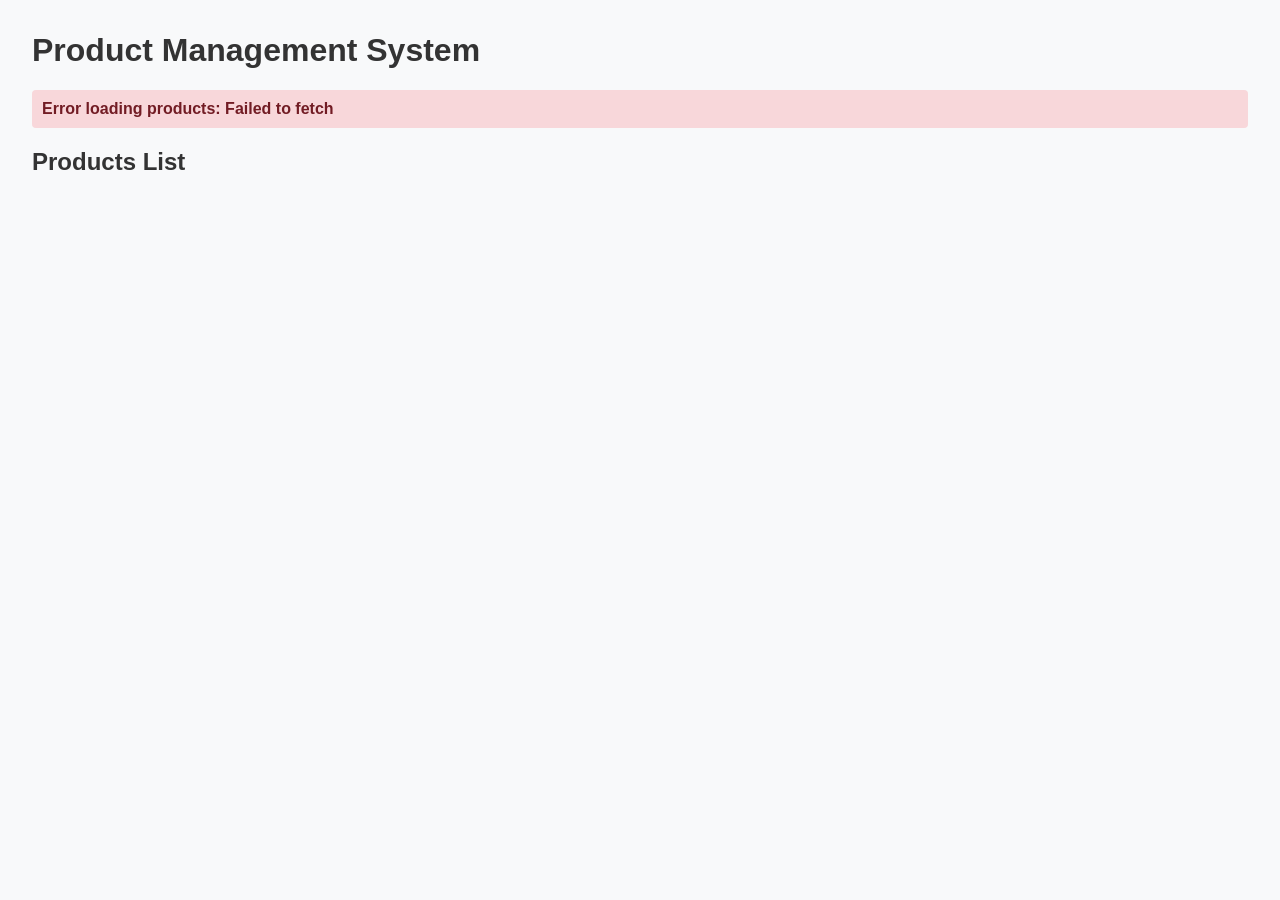
==== src/main/resources/static/index.html @ 7713963e "F1: Connect the Vanilla JS Frontend" ====
<!DOCTYPE html>
<html lang="en">
<head>
    <meta charset="UTF-8">
    <meta name="viewport" content="width=device-width, initial-scale=1.0">
    <title>Product Catalog — WEBDEV2 Week 13</title>
    <style>
        body {
            font-family: Arial, sans-serif;
            margin: 2rem;
            background-color: #f8f9fa;
        }

        h1,
        h2 {
            color: #333;
        }

        .status-box {
            font-weight: bold;
            margin: 10px 0;
            padding: 10px;
            border-radius: 4px;
        }

        .loading {
            background-color: #e2e3e5;
            color: #383d41;
        }

        .error {
            background-color: #f8d7da;
            color: #721c24;
        }

        .empty {
            background-color: #fff3cd;
            color: #856404;
        }

        ul#product-list {
            list-style-type: none;
            padding: 0;
            max-width: 500px;
        }

        ul#product-list li {
            background: #fff;
            padding: 12px;
            margin-bottom: 8px;
            border: 1px solid #ddd;
            border-radius: 4px;
            cursor: pointer;
            display: flex;
            justify-content: space-between;
        }

        ul#product-list li:hover {
            background-color: #e9ecef;
        }

        .detail-panel {
            margin-top: 20px;
            padding: 15px;
            background: #fff;
            border: 1px solid #007bff;
            border-radius: 4px;
            max-width: 500px;
        }
    </style>
</head>
<body>
    <h1>Product Management System</h1>
    <div id="status" class="status-box" style="display: none;"></div>

    <h2>Products List</h2>
    <ul id="product-list"></ul>

    <div id="detail-card" class="detail-panel" style="display: none;">
        <h2>Selected Product Details</h2>
        <div id="detail-content"></div>
    </div>
    <script src="app.js"></script>
</body>
</html>
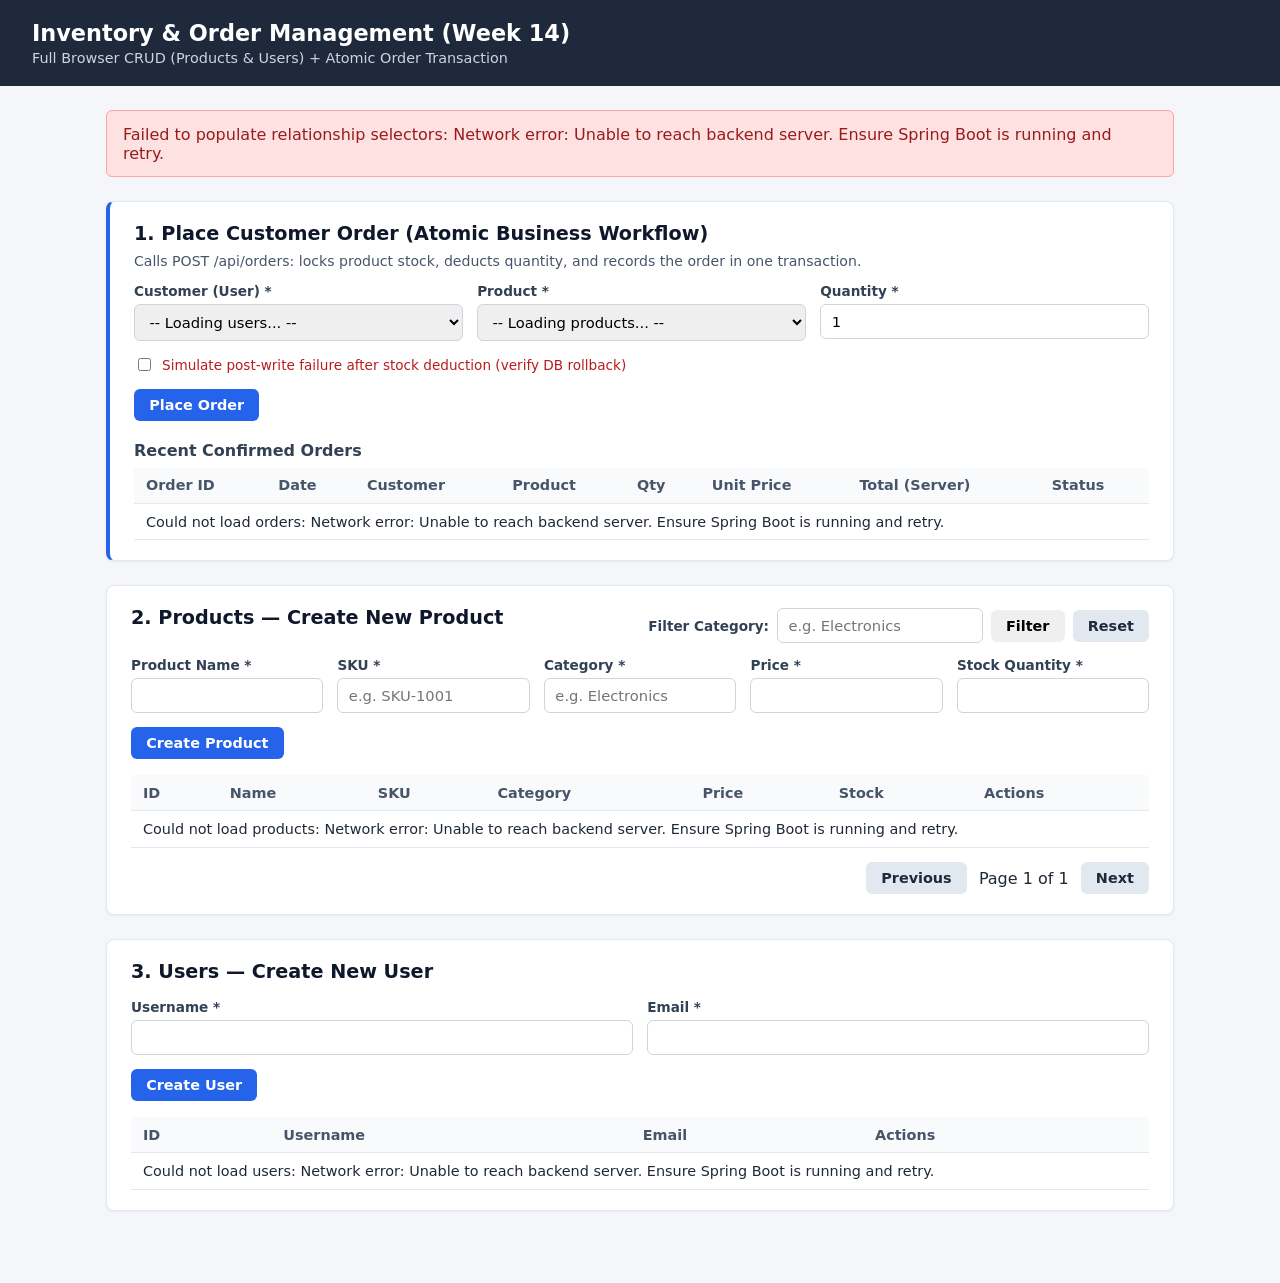
==== commit 82992d98: "F2: Full Browser CRUD and Business Workflow" ====
--- a/src/main/resources/static/index.html
+++ b/src/main/resources/static/index.html
@@ -1,85 +1,190 @@
 <!DOCTYPE html>
 <html lang="en">
 <head>
-    <meta charset="UTF-8">
-    <meta name="viewport" content="width=device-width, initial-scale=1.0">
-    <title>Product Catalog — WEBDEV2 Week 13</title>
-    <style>
-        body {
-            font-family: Arial, sans-serif;
-            margin: 2rem;
-            background-color: #f8f9fa;
-        }
-
-        h1,
-        h2 {
-            color: #333;
-        }
-
-        .status-box {
-            font-weight: bold;
-            margin: 10px 0;
-            padding: 10px;
-            border-radius: 4px;
-        }
-
-        .loading {
-            background-color: #e2e3e5;
-            color: #383d41;
-        }
-
-        .error {
-            background-color: #f8d7da;
-            color: #721c24;
-        }
-
-        .empty {
-            background-color: #fff3cd;
-            color: #856404;
-        }
-
-        ul#product-list {
-            list-style-type: none;
-            padding: 0;
-            max-width: 500px;
-        }
-
-        ul#product-list li {
-            background: #fff;
-            padding: 12px;
-            margin-bottom: 8px;
-            border: 1px solid #ddd;
-            border-radius: 4px;
-            cursor: pointer;
-            display: flex;
-            justify-content: space-between;
-        }
-
-        ul#product-list li:hover {
-            background-color: #e9ecef;
-        }
-
-        .detail-panel {
-            margin-top: 20px;
-            padding: 15px;
-            background: #fff;
-            border: 1px solid #007bff;
-            border-radius: 4px;
-            max-width: 500px;
-        }
-    </style>
+  <meta charset="UTF-8" />
+  <meta name="viewport" content="width=device-width, initial-scale=1.0" />
+  <title>WEBDEV2 Week 14 — Full CRUD & Atomic Order Workflow</title>
+  <link rel="stylesheet" href="styles.css" />
 </head>
 <body>
-    <h1>Product Management System</h1>
-    <div id="status" class="status-box" style="display: none;"></div>
+  <header class="topbar">
+    <h1>Inventory &amp; Order Management (Week 14)</h1>
+    <p class="subtitle">Full Browser CRUD (Products &amp; Users) + Atomic Order Transaction</p>
+  </header>
 
-    <h2>Products List</h2>
-    <ul id="product-list"></ul>
+  <main class="container">
+    <div id="status-banner" class="banner hidden" role="status"></div>
 
-    <div id="detail-card" class="detail-panel" style="display: none;">
-        <h2>Selected Product Details</h2>
-        <div id="detail-content"></div>
-    </div>
-    <script src="app.js"></script>
+    <section class="card workflow-card">
+      <h2>1. Place Customer Order (Atomic Business Workflow)</h2>
+      <p class="hint">Calls <code>POST /api/orders</code>: locks product stock, deducts quantity, and records the order in one transaction.</p>
+
+      <form id="order-form" novalidate>
+        <div class="form-grid">
+          <div class="field">
+            <label for="order-user-select">Customer (User) *</label>
+            <select id="order-user-select" required>
+              <option value="">-- Loading users... --</option>
+            </select>
+          </div>
+
+          <div class="field">
+            <label for="order-product-select">Product *</label>
+            <select id="order-product-select" required>
+              <option value="">-- Loading products... --</option>
+            </select>
+          </div>
+
+          <div class="field">
+            <label for="order-quantity">Quantity *</label>
+            <input type="number" id="order-quantity" min="1" step="1" value="1" required />
+          </div>
+        </div>
+
+        <div class="checkbox-row">
+          <input type="checkbox" id="order-simulate-failure" />
+          <label for="order-simulate-failure">Simulate post-write failure after stock deduction (verify DB rollback)</label>
+        </div>
+
+        <div class="actions">
+          <button type="submit" id="order-submit-btn" class="btn primary">Place Order</button>
+        </div>
+      </form>
+
+      <h3>Recent Confirmed Orders</h3>
+      <div class="table-wrap">
+        <table>
+          <thead>
+            <tr>
+              <th>Order ID</th>
+              <th>Date</th>
+              <th>Customer</th>
+              <th>Product</th>
+              <th>Qty</th>
+              <th>Unit Price</th>
+              <th>Total (Server)</th>
+              <th>Status</th>
+            </tr>
+          </thead>
+          <tbody id="orders-tbody">
+            <tr><td colspan="8">Loading orders...</td></tr>
+          </tbody>
+        </table>
+      </div>
+    </section>
+
+    <section class="card">
+      <div class="section-header">
+        <h2 id="product-form-title">2. Products — Create New Product</h2>
+        <div class="filter-bar">
+          <label for="category-filter">Filter Category:</label>
+          <input type="text" id="category-filter" placeholder="e.g. Electronics" />
+          <button type="button" id="apply-filter-btn" class="btn">Filter</button>
+          <button type="button" id="clear-filter-btn" class="btn secondary">Reset</button>
+        </div>
+      </div>
+
+      <form id="product-form" novalidate>
+        <input type="hidden" id="product-id" />
+        <div class="form-grid">
+          <div class="field">
+            <label for="product-name">Product Name *</label>
+            <input type="text" id="product-name" maxlength="100" required />
+          </div>
+
+          <div class="field">
+            <label for="product-sku">SKU *</label>
+            <input type="text" id="product-sku" maxlength="50" placeholder="e.g. SKU-1001" required />
+          </div>
+
+          <div class="field">
+            <label for="product-category">Category *</label>
+            <input type="text" id="product-category" maxlength="50" placeholder="e.g. Electronics" required />
+          </div>
+
+          <div class="field">
+            <label for="product-price">Price *</label>
+            <input type="number" id="product-price" min="0.01" step="0.01" required />
+          </div>
+
+          <div class="field">
+            <label for="product-stock">Stock Quantity *</label>
+            <input type="number" id="product-stock" min="0" step="1" required />
+          </div>
+        </div>
+
+        <div class="actions">
+          <button type="submit" id="product-submit-btn" class="btn primary">Create Product</button>
+          <button type="button" id="product-cancel-btn" class="btn secondary hidden">Cancel Edit</button>
+        </div>
+      </form>
+
+      <div class="table-wrap">
+        <table>
+          <thead>
+            <tr>
+              <th>ID</th>
+              <th>Name</th>
+              <th>SKU</th>
+              <th>Category</th>
+              <th>Price</th>
+              <th>Stock</th>
+              <th>Actions</th>
+            </tr>
+          </thead>
+          <tbody id="products-tbody">
+            <tr><td colspan="7">Loading products...</td></tr>
+          </tbody>
+        </table>
+      </div>
+
+      <div class="pagination">
+        <button type="button" id="prev-page-btn" class="btn secondary">Previous</button>
+        <span id="page-info">Page 1 of 1</span>
+        <button type="button" id="next-page-btn" class="btn secondary">Next</button>
+      </div>
+    </section>
+
+    <section class="card">
+      <h2 id="user-form-title">3. Users — Create New User</h2>
+
+      <form id="user-form" novalidate>
+        <input type="hidden" id="user-id" />
+        <div class="form-grid">
+          <div class="field">
+            <label for="user-username">Username *</label>
+            <input type="text" id="user-username" minlength="3" maxlength="50" required />
+          </div>
+
+          <div class="field">
+            <label for="user-email">Email *</label>
+            <input type="email" id="user-email" required />
+          </div>
+        </div>
+
+        <div class="actions">
+          <button type="submit" id="user-submit-btn" class="btn primary">Create User</button>
+          <button type="button" id="user-cancel-btn" class="btn secondary hidden">Cancel Edit</button>
+        </div>
+      </form>
+
+      <div class="table-wrap">
+        <table>
+          <thead>
+            <tr>
+              <th>ID</th>
+              <th>Username</th>
+              <th>Email</th>
+              <th>Actions</th>
+            </tr>
+          </thead>
+          <tbody id="users-tbody">
+            <tr><td colspan="4">Loading users...</td></tr>
+          </tbody>
+        </table>
+      </div>
+    </section>
+  </main>
+  <script src="app.js"></script>
 </body>
 </html>
--- a/src/main/resources/static/styles.css
+++ b/src/main/resources/static/styles.css
@@ -0,0 +1,220 @@
+* {
+    box-sizing: border-box;
+    font-family: system-ui, -apple-system, Segoe UI, Roboto, sans-serif;
+}
+
+body {
+    margin: 0;
+    background: #f4f6f9;
+    color: #1f2937;
+}
+
+.topbar {
+    background: #1e293b;
+    color: #ffffff;
+    padding: 1.25rem 2rem;
+}
+
+.topbar h1 {
+    margin: 0;
+    font-size: 1.4rem;
+}
+
+.subtitle {
+    margin: 0.25rem 0 0;
+    color: #cbd5e1;
+    font-size: 0.9rem;
+}
+
+.container {
+    max-width: 1100px;
+    margin: 1.5rem auto;
+    padding: 0 1rem 3rem;
+    display: flex;
+    flex-direction: column;
+    gap: 1.5rem;
+}
+
+.card {
+    background: #ffffff;
+    border: 1px solid #e2e8f0;
+    border-radius: 8px;
+    padding: 1.25rem 1.5rem;
+    box-shadow: 0 1px 3px rgba(0, 0, 0, 0.05);
+}
+
+.workflow-card {
+    border-left: 4px solid #2563eb;
+}
+
+h2 {
+    margin-top: 0;
+    font-size: 1.2rem;
+    color: #0f172a;
+}
+
+h3 {
+    margin: 1.25rem 0 0.5rem;
+    font-size: 1rem;
+    color: #334155;
+}
+
+.hint {
+    font-size: 0.88rem;
+    color: #475569;
+    margin-top: -0.5rem;
+}
+
+.section-header {
+    display: flex;
+    flex-wrap: wrap;
+    justify-content: space-between;
+    align-items: center;
+    gap: 0.75rem;
+    margin-bottom: 0.75rem;
+}
+
+.filter-bar {
+    display: flex;
+    align-items: center;
+    gap: 0.5rem;
+}
+
+.form-grid {
+    display: grid;
+    grid-template-columns: repeat(auto-fit, minmax(190px, 1fr));
+    gap: 0.9rem;
+    margin-bottom: 0.9rem;
+}
+
+.field {
+    display: flex;
+    flex-direction: column;
+    gap: 0.3rem;
+}
+
+label {
+    font-size: 0.85rem;
+    font-weight: 600;
+    color: #334155;
+}
+
+input,
+select {
+    padding: 0.5rem 0.65rem;
+    border: 1px solid #cbd5e1;
+    border-radius: 6px;
+    font-size: 0.92rem;
+}
+
+input:focus,
+select:focus {
+    outline: 2px solid #93c5fd;
+    border-color: #2563eb;
+}
+
+.checkbox-row {
+    display: flex;
+    align-items: center;
+    gap: 0.5rem;
+    margin-bottom: 0.9rem;
+}
+
+.checkbox-row label {
+    font-weight: 500;
+    color: #b91c1c;
+}
+
+.actions {
+    display: flex;
+    gap: 0.6rem;
+    margin-bottom: 1rem;
+}
+
+.btn {
+    padding: 0.5rem 0.95rem;
+    border: none;
+    border-radius: 6px;
+    font-size: 0.9rem;
+    font-weight: 600;
+    cursor: pointer;
+}
+
+.btn:disabled {
+    opacity: 0.55;
+    cursor: not-allowed;
+}
+
+.btn.primary {
+    background: #2563eb;
+    color: #ffffff;
+}
+
+.btn.secondary {
+    background: #e2e8f0;
+    color: #1e293b;
+}
+
+.btn.danger {
+    background: #dc2626;
+    color: #ffffff;
+}
+
+.btn.small {
+    padding: 0.3rem 0.6rem;
+    font-size: 0.82rem;
+}
+
+.table-wrap {
+    overflow-x: auto;
+}
+
+table {
+    width: 100%;
+    border-collapse: collapse;
+    font-size: 0.9rem;
+}
+
+th,
+td {
+    padding: 0.6rem 0.75rem;
+    border-bottom: 1px solid #e2e8f0;
+    text-align: left;
+}
+
+th {
+    background: #f8fafc;
+    font-weight: 600;
+    color: #475569;
+}
+
+.pagination {
+    display: flex;
+    align-items: center;
+    justify-content: flex-end;
+    gap: 0.75rem;
+    margin-top: 0.9rem;
+}
+
+.banner {
+    padding: 0.85rem 1rem;
+    border-radius: 6px;
+    font-weight: 500;
+    white-space: pre-line;
+}
+
+.banner.success {
+    background: #dcfce7;
+    border: 1px solid #86efac;
+    color: #166534;
+}
+
+.banner.error {
+    background: #fee2e2;
+    border: 1px solid #fca5a5;
+    color: #991b1b;
+}
+
+.hidden {
+    display: none;
+}
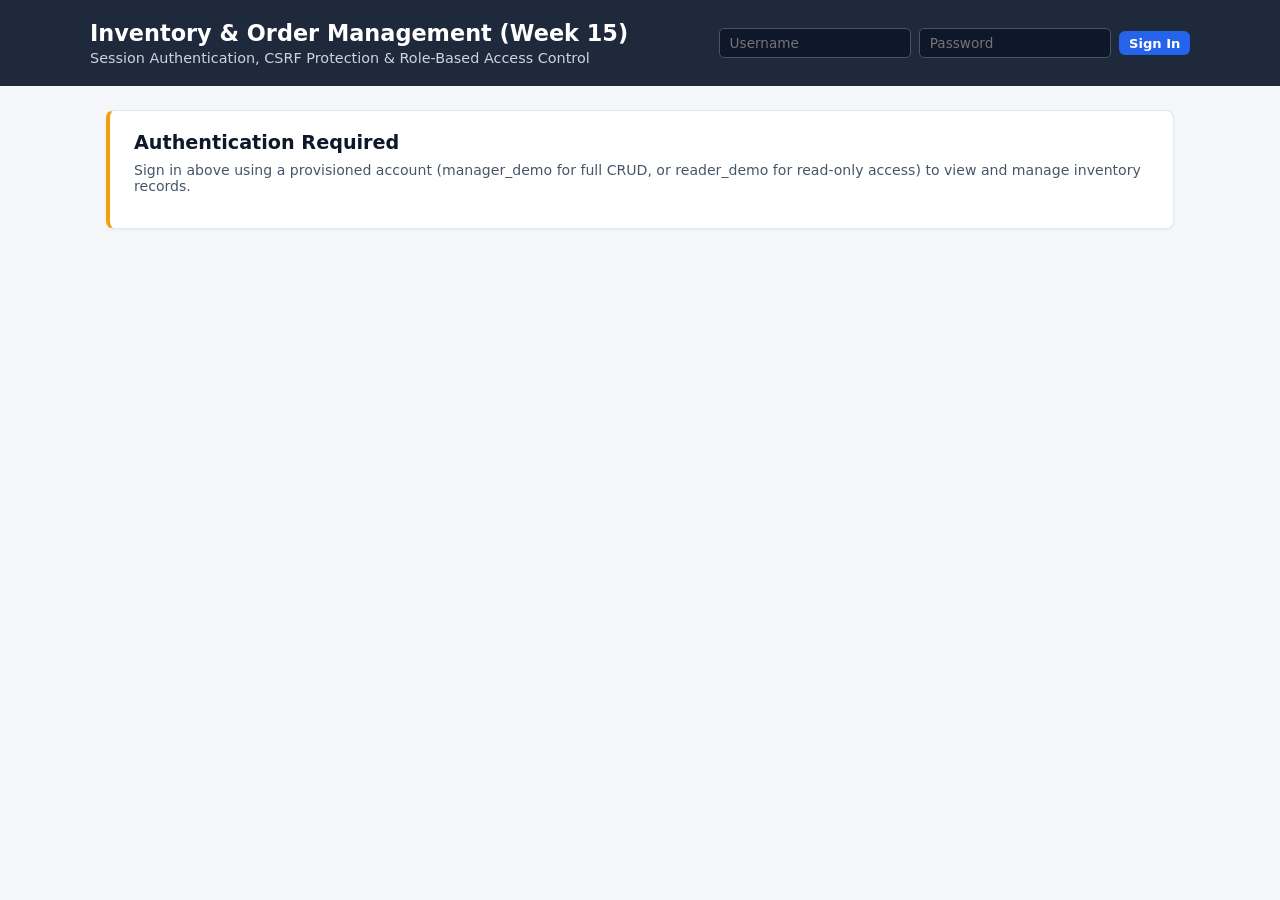
==== commit 784f99e1: "F3: Authentication and Authorization" ====
--- a/src/main/resources/static/index.html
+++ b/src/main/resources/static/index.html
@@ -3,187 +3,212 @@
 <head>
   <meta charset="UTF-8" />
   <meta name="viewport" content="width=device-width, initial-scale=1.0" />
-  <title>WEBDEV2 Week 14 — Full CRUD & Atomic Order Workflow</title>
+  <title>WEBDEV2 Week 15 — Authenticated CRUD &amp; Role Enforcement</title>
   <link rel="stylesheet" href="styles.css" />
 </head>
 <body>
   <header class="topbar">
-    <h1>Inventory &amp; Order Management (Week 14)</h1>
-    <p class="subtitle">Full Browser CRUD (Products &amp; Users) + Atomic Order Transaction</p>
+    <div class="topbar-inner">
+      <div>
+        <h1>Inventory &amp; Order Management (Week 15)</h1>
+        <p class="subtitle">Session Authentication, CSRF Protection &amp; Role-Based Access Control</p>
+      </div>
+
+      <div class="auth-panel">
+        <form id="login-form" class="login-inline" novalidate>
+          <input type="text" id="login-username" placeholder="Username" autocomplete="username" required />
+          <input type="password" id="login-password" placeholder="Password" autocomplete="current-password" required />
+          <button type="submit" id="login-btn" class="btn primary small">Sign In</button>
+        </form>
+
+        <div id="session-info" class="session-badge hidden">
+          <span id="current-user-label">Signed in</span>
+          <button type="button" id="logout-btn" class="btn secondary small">Sign Out</button>
+        </div>
+      </div>
+    </div>
   </header>
 
   <main class="container">
     <div id="status-banner" class="banner hidden" role="status"></div>
 
-    <section class="card workflow-card">
-      <h2>1. Place Customer Order (Atomic Business Workflow)</h2>
-      <p class="hint">Calls <code>POST /api/orders</code>: locks product stock, deducts quantity, and records the order in one transaction.</p>
-
-      <form id="order-form" novalidate>
-        <div class="form-grid">
-          <div class="field">
-            <label for="order-user-select">Customer (User) *</label>
-            <select id="order-user-select" required>
-              <option value="">-- Loading users... --</option>
-            </select>
-          </div>
-
-          <div class="field">
-            <label for="order-product-select">Product *</label>
-            <select id="order-product-select" required>
-              <option value="">-- Loading products... --</option>
-            </select>
-          </div>
-
-          <div class="field">
-            <label for="order-quantity">Quantity *</label>
-            <input type="number" id="order-quantity" min="1" step="1" value="1" required />
-          </div>
-        </div>
-
-        <div class="checkbox-row">
-          <input type="checkbox" id="order-simulate-failure" />
-          <label for="order-simulate-failure">Simulate post-write failure after stock deduction (verify DB rollback)</label>
-        </div>
-
-        <div class="actions">
-          <button type="submit" id="order-submit-btn" class="btn primary">Place Order</button>
-        </div>
-      </form>
-
-      <h3>Recent Confirmed Orders</h3>
-      <div class="table-wrap">
-        <table>
-          <thead>
-            <tr>
-              <th>Order ID</th>
-              <th>Date</th>
-              <th>Customer</th>
-              <th>Product</th>
-              <th>Qty</th>
-              <th>Unit Price</th>
-              <th>Total (Server)</th>
-              <th>Status</th>
-            </tr>
-          </thead>
-          <tbody id="orders-tbody">
-            <tr><td colspan="8">Loading orders...</td></tr>
-          </tbody>
-        </table>
-      </div>
+    <section id="auth-notice-card" class="card auth-notice">
+      <h2>Authentication Required</h2>
+      <p class="hint">Sign in above using a provisioned account (<code>manager_demo</code> for full CRUD, or <code>reader_demo</code> for read-only access) to view and manage inventory records.</p>
     </section>
 
-    <section class="card">
-      <div class="section-header">
-        <h2 id="product-form-title">2. Products — Create New Product</h2>
-        <div class="filter-bar">
-          <label for="category-filter">Filter Category:</label>
-          <input type="text" id="category-filter" placeholder="e.g. Electronics" />
-          <button type="button" id="apply-filter-btn" class="btn">Filter</button>
-          <button type="button" id="clear-filter-btn" class="btn secondary">Reset</button>
-        </div>
-      </div>
-
-      <form id="product-form" novalidate>
-        <input type="hidden" id="product-id" />
-        <div class="form-grid">
-          <div class="field">
-            <label for="product-name">Product Name *</label>
-            <input type="text" id="product-name" maxlength="100" required />
-          </div>
-
-          <div class="field">
-            <label for="product-sku">SKU *</label>
-            <input type="text" id="product-sku" maxlength="50" placeholder="e.g. SKU-1001" required />
-          </div>
-
-          <div class="field">
-            <label for="product-category">Category *</label>
-            <input type="text" id="product-category" maxlength="50" placeholder="e.g. Electronics" required />
-          </div>
-
-          <div class="field">
-            <label for="product-price">Price *</label>
-            <input type="number" id="product-price" min="0.01" step="0.01" required />
-          </div>
-
-          <div class="field">
-            <label for="product-stock">Stock Quantity *</label>
-            <input type="number" id="product-stock" min="0" step="1" required />
-          </div>
-        </div>
-
-        <div class="actions">
-          <button type="submit" id="product-submit-btn" class="btn primary">Create Product</button>
-          <button type="button" id="product-cancel-btn" class="btn secondary hidden">Cancel Edit</button>
-        </div>
-      </form>
-
-      <div class="table-wrap">
-        <table>
-          <thead>
-            <tr>
-              <th>ID</th>
-              <th>Name</th>
-              <th>SKU</th>
-              <th>Category</th>
-              <th>Price</th>
-              <th>Stock</th>
-              <th>Actions</th>
-            </tr>
-          </thead>
-          <tbody id="products-tbody">
-            <tr><td colspan="7">Loading products...</td></tr>
-          </tbody>
-        </table>
-      </div>
-
-      <div class="pagination">
-        <button type="button" id="prev-page-btn" class="btn secondary">Previous</button>
-        <span id="page-info">Page 1 of 1</span>
-        <button type="button" id="next-page-btn" class="btn secondary">Next</button>
-      </div>
-    </section>
-
-    <section class="card">
-      <h2 id="user-form-title">3. Users — Create New User</h2>
-
-      <form id="user-form" novalidate>
-        <input type="hidden" id="user-id" />
-        <div class="form-grid">
-          <div class="field">
-            <label for="user-username">Username *</label>
-            <input type="text" id="user-username" minlength="3" maxlength="50" required />
-          </div>
-
-          <div class="field">
-            <label for="user-email">Email *</label>
-            <input type="email" id="user-email" required />
-          </div>
-        </div>
-
-        <div class="actions">
-          <button type="submit" id="user-submit-btn" class="btn primary">Create User</button>
-          <button type="button" id="user-cancel-btn" class="btn secondary hidden">Cancel Edit</button>
-        </div>
-      </form>
-
-      <div class="table-wrap">
-        <table>
-          <thead>
-            <tr>
-              <th>ID</th>
-              <th>Username</th>
-              <th>Email</th>
-              <th>Actions</th>
-            </tr>
-          </thead>
-          <tbody id="users-tbody">
-            <tr><td colspan="4">Loading users...</td></tr>
-          </tbody>
-        </table>
-      </div>
-    </section>
+    <div id="app-workspace" class="workspace hidden">
+      <section class="card workflow-card">
+        <h2>1. Place Customer Order (Atomic Business Workflow)</h2>
+        <p class="hint">Calls <code>POST /api/orders</code> (<code>MANAGER</code> only): locks product stock, deducts quantity, and records the order in one transaction.</p>
+
+        <form id="order-form" class="manager-only" novalidate>
+          <div class="form-grid">
+            <div class="field">
+              <label for="order-user-select">Customer (User) *</label>
+              <select id="order-user-select" required>
+                <option value="">-- Loading users... --</option>
+              </select>
+            </div>
+
+            <div class="field">
+              <label for="order-product-select">Product *</label>
+              <select id="order-product-select" required>
+                <option value="">-- Loading products... --</option>
+              </select>
+            </div>
+
+            <div class="field">
+              <label for="order-quantity">Quantity *</label>
+              <input type="number" id="order-quantity" min="1" step="1" value="1" required />
+            </div>
+          </div>
+
+          <div class="checkbox-row">
+            <input type="checkbox" id="order-simulate-failure" />
+            <label for="order-simulate-failure">Simulate post-write failure after stock deduction (verify DB rollback)</label>
+          </div>
+
+          <div class="actions">
+            <button type="submit" id="order-submit-btn" class="btn primary">Place Order</button>
+          </div>
+        </form>
+
+        <h3>Recent Confirmed Orders</h3>
+        <div class="table-wrap">
+          <table>
+            <thead>
+              <tr>
+                <th>Order ID</th>
+                <th>Date</th>
+                <th>Customer</th>
+                <th>Product</th>
+                <th>Qty</th>
+                <th>Unit Price</th>
+                <th>Total (Server)</th>
+                <th>Status</th>
+              </tr>
+            </thead>
+            <tbody id="orders-tbody">
+              <tr><td colspan="8">Loading orders...</td></tr>
+            </tbody>
+          </table>
+        </div>
+      </section>
+
+      <section class="card">
+        <div class="section-header">
+          <h2 id="product-form-title">2. Products — Create New Product</h2>
+          <div class="filter-bar">
+            <label for="category-filter">Filter Category:</label>
+            <input type="text" id="category-filter" placeholder="e.g. Electronics" />
+            <button type="button" id="apply-filter-btn" class="btn">Filter</button>
+            <button type="button" id="clear-filter-btn" class="btn secondary">Reset</button>
+          </div>
+        </div>
+
+        <form id="product-form" class="manager-only" novalidate>
+          <input type="hidden" id="product-id" />
+          <div class="form-grid">
+            <div class="field">
+              <label for="product-name">Product Name *</label>
+              <input type="text" id="product-name" maxlength="100" required />
+            </div>
+
+            <div class="field">
+              <label for="product-sku">SKU *</label>
+              <input type="text" id="product-sku" maxlength="50" placeholder="e.g. SKU-1001" required />
+            </div>
+
+            <div class="field">
+              <label for="product-category">Category *</label>
+              <input type="text" id="product-category" maxlength="50" placeholder="e.g. Electronics" required />
+            </div>
+
+            <div class="field">
+              <label for="product-price">Price *</label>
+              <input type="number" id="product-price" min="0.01" step="0.01" required />
+            </div>
+
+            <div class="field">
+              <label for="product-stock">Stock Quantity *</label>
+              <input type="number" id="product-stock" min="0" step="1" required />
+            </div>
+          </div>
+
+          <div class="actions">
+            <button type="submit" id="product-submit-btn" class="btn primary">Create Product</button>
+            <button type="button" id="product-cancel-btn" class="btn secondary hidden">Cancel Edit</button>
+          </div>
+        </form>
+
+        <div class="table-wrap">
+          <table>
+            <thead>
+              <tr>
+                <th>ID</th>
+                <th>Name</th>
+                <th>SKU</th>
+                <th>Category</th>
+                <th>Price</th>
+                <th>Stock</th>
+                <th>Actions</th>
+              </tr>
+            </thead>
+            <tbody id="products-tbody">
+              <tr><td colspan="7">Loading products...</td></tr>
+            </tbody>
+          </table>
+        </div>
+
+        <div class="pagination">
+          <button type="button" id="prev-page-btn" class="btn secondary">Previous</button>
+          <span id="page-info">Page 1 of 1</span>
+          <button type="button" id="next-page-btn" class="btn secondary">Next</button>
+        </div>
+      </section>
+
+      <section class="card">
+        <h2 id="user-form-title">3. Users — Create New User</h2>
+
+        <form id="user-form" class="manager-only" novalidate>
+          <input type="hidden" id="user-id" />
+          <div class="form-grid">
+            <div class="field">
+              <label for="user-username">Username *</label>
+              <input type="text" id="user-username" minlength="3" maxlength="50" required />
+            </div>
+
+            <div class="field">
+              <label for="user-email">Email *</label>
+              <input type="email" id="user-email" required />
+            </div>
+          </div>
+
+          <div class="actions">
+            <button type="submit" id="user-submit-btn" class="btn primary">Create User</button>
+            <button type="button" id="user-cancel-btn" class="btn secondary hidden">Cancel Edit</button>
+          </div>
+        </form>
+
+        <div class="table-wrap">
+          <table>
+            <thead>
+              <tr>
+                <th>ID</th>
+                <th>Username</th>
+                <th>Email</th>
+                <th>Role</th>
+                <th>Actions</th>
+              </tr>
+            </thead>
+            <tbody id="users-tbody">
+              <tr><td colspan="5">Loading users...</td></tr>
+            </tbody>
+          </table>
+        </div>
+      </section>
+    </div>
   </main>
   <script src="app.js"></script>
 </body>
--- a/src/main/resources/static/styles.css
+++ b/src/main/resources/static/styles.css
@@ -217,4 +217,75 @@
 
 .hidden {
     display: none;
+}
+
+.topbar-inner {
+    max-width: 1100px;
+    margin: 0 auto;
+    display: flex;
+    flex-wrap: wrap;
+    justify-content: space-between;
+    align-items: center;
+    gap: 1rem;
+}
+
+.auth-panel {
+    display: flex;
+    align-items: center;
+    gap: 0.6rem;
+}
+
+.login-inline {
+    display: flex;
+    flex-wrap: wrap;
+    align-items: center;
+    gap: 0.5rem;
+}
+
+.login-inline input {
+    padding: 0.35rem 0.6rem;
+    font-size: 0.85rem;
+    border-radius: 5px;
+    border: 1px solid #475569;
+    background: #0f172a;
+    color: #f8fafc;
+}
+
+.session-badge {
+    display: flex;
+    align-items: center;
+    gap: 0.75rem;
+    background: #334155;
+    padding: 0.4rem 0.75rem;
+    border-radius: 6px;
+    font-size: 0.88rem;
+}
+
+.workspace {
+    display: flex;
+    flex-direction: column;
+    gap: 1.5rem;
+}
+
+.auth-notice {
+    border-left: 4px solid #f59e0b;
+}
+
+.role-pill {
+    display: inline-block;
+    padding: 0.15rem 0.5rem;
+    border-radius: 999px;
+    font-size: 0.78rem;
+    font-weight: 600;
+    background: #e2e8f0;
+    color: #1e293b;
+}
+
+.role-pill.manager {
+    background: #dbeafe;
+    color: #1d4ed8;
+}
+
+.hidden {
+    display: none !important;
 }
